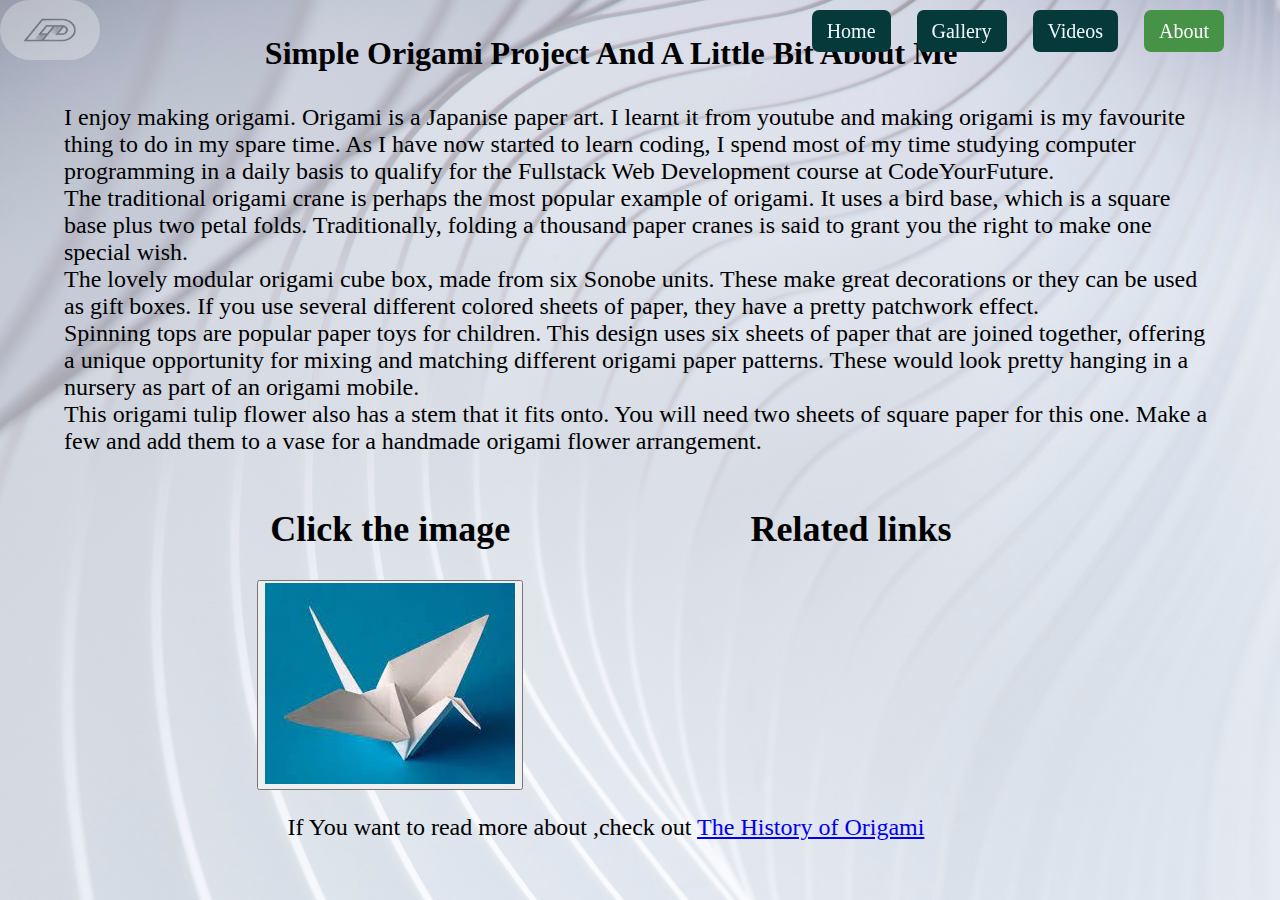
==== about.html @ a38ca608 "added webpages" ====
<!DOCTYPE html>
<html lang="en">
<head>
    <meta charset="UTF-8">
    <meta http-equiv="X-UA-Compatible" content="IE=edge">
    <meta name="viewport" content="width=device-width, initial-scale=1.0">
    <link rel="stylesheet" href="style.css"/>
    <title>About</title>
</head>
<body>
    <header class="c-site-header">
      <img class="logo" src="./image/download(1).png" />
      <nav class="topnav" aria-label="Main Site Links.">
        <a class="active nav-link" href="index.html">Home</a>
        <a class="nav-link" href="gallery.html">Gallery</a>
        <a class="nav-link" href="videos.html">Videos</a>
        <a id="onlink" class="nav-link" href="about.html">About</a>
      </nav>
    </header>

    <section id="about" class="about">
        <article>
          <h2>Simple Origami Project And A Little Bit About Me</h2>
          <p>
            I enjoy making origami. Origami is a Japanise paper art. I learnt it
            from youtube and making origami is my favourite thing to do in my
            spare time. As I have now started to learn coding, I spend most of
            my time studying computer programming in a daily basis to qualify
            for the Fullstack Web Development course at CodeYourFuture.
            <br />
            The traditional origami crane is perhaps the most popular example of
            origami. It uses a bird base, which is a square base plus two petal
            folds. Traditionally, folding a thousand paper cranes is said to
            grant you the right to make one special wish.<br />
            The lovely modular origami cube box, made from six Sonobe units.
            These make great decorations or they can be used as gift boxes. If
            you use several different colored sheets of paper, they have a
            pretty patchwork effect.<br />
            Spinning tops are popular paper toys for children. This design uses
            six sheets of paper that are joined together, offering a unique
            opportunity for mixing and matching different origami paper
            patterns. These would look pretty hanging in a nursery as part of an
            origami mobile.<br />
            This origami tulip flower also has a stem that it fits onto. You
            will need two sheets of square paper for this one. Make a few and
            add them to a vase for a handmade origami flower arrangement.
          </p>
        </article>
      </section>
       
    </main>

    <footer class="c-site-footer">
      <div class="cyf-b">
        <div class="clickable_image">
          <h2>Click the image</h2>
          <button id="image">
            <img
              id="img"
              src="[data-uri]"
              alt="Origami"
            />
          </button>
        </div>

        <div>
          <h2>Related links</h2>
          <ul id="list"></ul>
        </div>
        
         
      </div>
      <div>
        <p>
        If You want to read more about ,check out
        <a
          id="tribute-link"
          href="https://origami.guide/history-of-origami/"
          target="_blank"
          aria-label="Main Site Links"
          >The History of Origami</a
        >
      </p>
      </div>

      
    </footer>
    <script src="script.js"></script>
    
</body>
</html>
---- style.css ----
html,
body {
  box-sizing: border-box;
  width: 100vw;
  overflow-x: hidden;
  margin: 0;
  background: url(./image/jean-philippe-delberghe-75xPHEQBmvA-unsplash.jpg);
  background-size: cover;
}

.c-site-header {
  display: flex;
  width: 100%;
  justify-content: space-between;
  position: fixed;
  align-items: center;
  /* background-color: aqua; */
}
.logo {
  width: 100px;
  height: 60px;
  border-radius: 30px;
  opacity: 0.3;
}
.logo:hover {
  opacity: 1;
}

/* Style the links inside the navigation bar */
.topnav {
  color: darkblue;
  padding: 14px 16px;
  font-size: 1.5rem;
  margin-right: 20px;
}
.nav-link {
  text-decoration: none;
  margin-right: 20px;
  padding: 10px 15px;
  background-color: rgb(6, 58, 58);
  color: aliceblue;
  border-radius: 7px;
  font-size: 1.25rem;
}
/* Change the color of links on hover */
.nav-link:hover {
  background-color: #469246;
  color: white; 
}
#onlink {
  background-color: #469246;
  color: white; 
}
/* *{
  margin: 0;
  padding: 0;
} */
.homepage-wrapper,
.videos-wrapper,
.about {
  /* scroll-margin-top: 65px; */
  margin-top: 7rem;
  width: 90%;
}
.homepage-wrapper {
  margin: 5rem auto;
}

.text-box {
  font-size: 7rem;
  font-family: "Lobster", cursive;
  position: absolute;
  top: 50%;
  left: 50%;
  transform: translate(-50%, -50%);
  color: yellow;
  text-align: center;
  font-weight: bolder;
  /* margin-bottom: 2rem; */
}
.text-box span {
  display: inline-block;
  font-weight: bolder;
  animation: mover 6s linear infinite;
}
@keyframes mover {
  0% {
    text-shadow: 0 0 30px rgba(0, 0, 0, 0);
  }
  50% {
    text-shadow: 0 0 30px rgba(0, 0, 0, 0.3);
    transform: translateY(30px);
  }
  100% {
    text-shadow: 10px 10px 20px red;
  }
}
.text-box span:nth-child(1) {
  animation-delay: 0.5s;
}
.text-box span:nth-child(2) {
  animation-delay: 1s;
}
.text-box span:nth-child(3) {
  animation-delay: 1.5s;
}
.text-box span:nth-child(4) {
  animation-delay: 2s;
}
.text-box span:nth-child(5) {
  animation-delay: 2.5s;
}
.text-box span:nth-child(6) {
  animation-delay: 3s;
}
.text-box span:nth-child(7) {
  animation-delay: 3.5s;
}
.carousel_container {
  width: 100%;
  margin: auto;
  text-align: center;
}
.carousel_header {
  font-size: 2rem;
  margin-bottom: 1rem;
}
.carousel {
  width: 60%;
  height: 570px;
  border-radius: 5%;
}
.symbol {
  width: 60px;
  height: 60px;
}

/*  */

.img-div {
  width: 100%;
  text-align: center;
}
/* .img {
  width: 350px;
  height: 250px;
  border-radius: 15%;
} */
.text-wrapper {
  width: 100%;
  margin: auto;
  margin-bottom: 2rem;
}
.text-wrapper h2 {
  text-align: center;
  color: green;
}
.text-wrapper p {
  text-decoration: none;
  font-size: 1.5rem;
}
.img-div h1,
.about h2,
.videos-wrapper h2,
.text-wrapper h2,
.gallery-wrapper h2 {
  margin-bottom: 1rem;
  font-size: 2rem;
  color: black;
}
.gallery h2 {
  font-size: 2rem;
  text-align: center;
  margin-bottom: 1.5rem;
}

.gallery-wrapper,
.videos-wrapper {
  display: flex;
  flex-wrap: wrap;
  justify-content: space-evenly;
  align-items: center;
  margin: auto;
  width: 95%;
}
.image_container {
  width: 28%;
  margin-bottom: 1rem;
}
.image_container img {
  width: 100%;
  height: 250px;
  text-align: center;
}
.image_container p {
  font-size: 1.5rem;
  text-align: center;
  color: black;
}
.gallery-wrapper h2 {
  margin-top: -1rem;
  color: green;
}

/* .image {
  height: 250px;
  width: 350px;
  margin-bottom: 20px;
  border-radius: 15%;
} */
.videos-wrapper h2,
.about h2 {
  text-align: center;
  width: 95%;
  /* background-color: black; */
  padding: 0.5rem 0 0.5rem 0;
  /* margin: 1rem; */
}
.videos-wrapper p {
  font-size: 1.5rem;
  text-align: center;
}

.video {
  margin-bottom: 20px;
  border-radius: 5%;
}
.about {
  margin: auto;
}
/*   */
.about p {
  /* color: blue; */
  font-size: 1.5rem;
}
.shopping-cart {
  display: flex;
  justify-content: space-between;
  background-color: lightgray;
  width: 80%;
  margin: auto;
}
.store {
  width: 100%;
  margin-bottom: 1rem;
  text-align: center;
  font-size: 2rem;
}
.shopping-cart div {
  width: 100%;
  margin: 0 auto;
  text-align: center;
}
.cart {
  background-color: lightslategray;
}
.shopping-cart h2 {
  width: 100%;
}
.shopping-cart ol {
  font-size: 1.25rem;
  width: 150px;
}
.shopping-cart button {
  background-color: green;
  color: white;
  padding: 10px 5px;
  border-radius: 5px;
  font-size: 1.25rem;
}
.cyf-b {
  display: flex;
  /* justify-content: space-between; */
  justify-content: space-evenly;
  width: 80%;
  

  /*   */
}
.clickable_image {
  margin: auto;
  text-align: center;
  border: none;
}
.c-site-footer {
  width: 90%;
  text-align: center;
  font-size: 1.5rem;
  margin-top: 20px;
  padding-left: 30px;
}
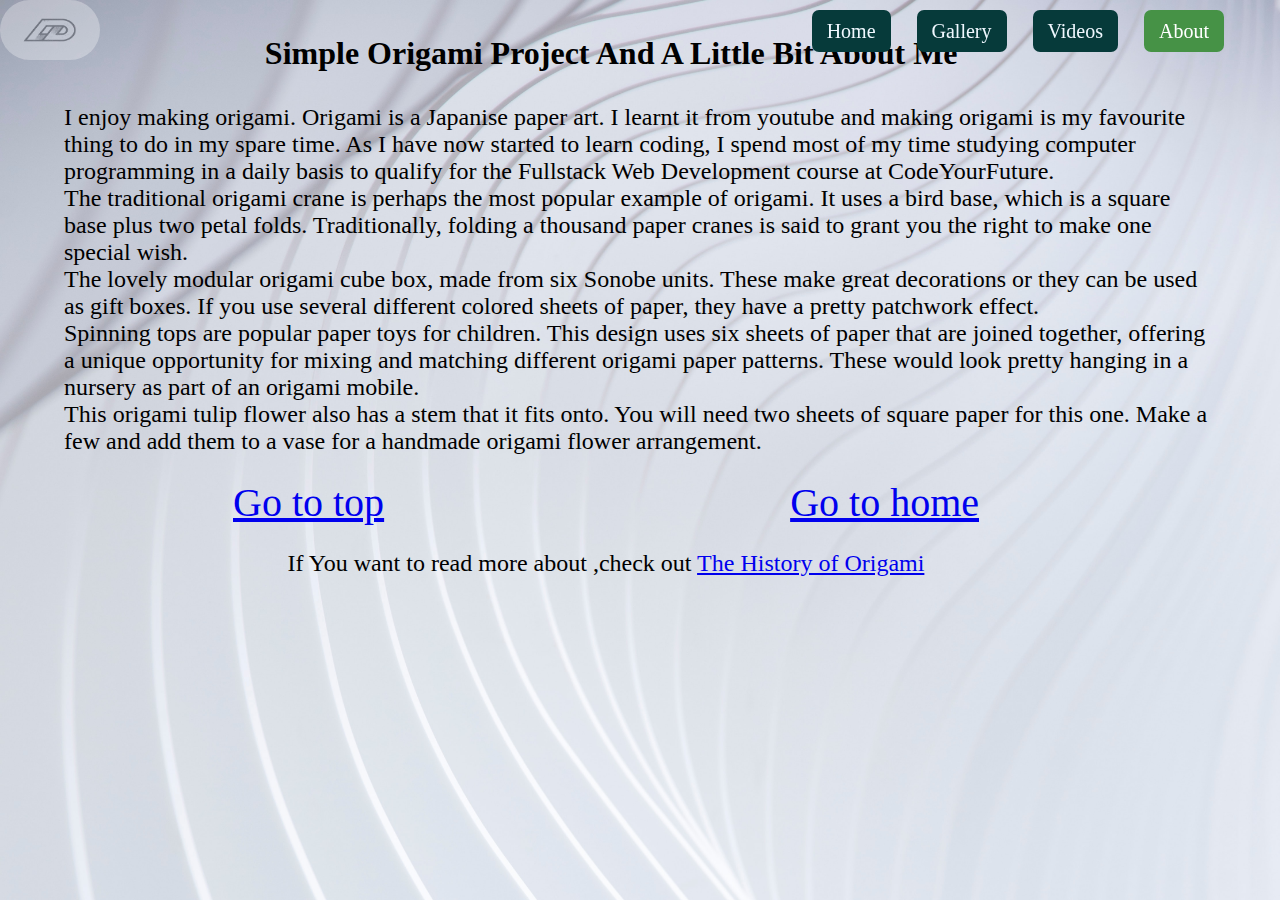
==== commit a02ef4ba: "added some feature" ====
--- a/about.html
+++ b/about.html
@@ -51,24 +51,9 @@
     </main>
 
     <footer class="c-site-footer">
-      <div class="cyf-b">
-        <div class="clickable_image">
-          <h2>Click the image</h2>
-          <button id="image">
-            <img
-              id="img"
-              src="[data-uri]"
-              alt="Origami"
-            />
-          </button>
-        </div>
-
-        <div>
-          <h2>Related links</h2>
-          <ul id="list"></ul>
-        </div>
-        
-         
+      <div class="go">
+        <a href="#top">Go to top</a>
+        <a href="index.html">Go to home</a>
       </div>
       <div>
         <p>
--- a/style.css
+++ b/style.css
@@ -268,6 +268,14 @@
   border-radius: 5px;
   font-size: 1.25rem;
 }
+.go {
+  display: flex;
+  align-items: center;
+  justify-content: space-around;
+  /* margin-left: 40%; */
+  font-size: 2.5rem;
+   
+}
 .cyf-b {
   display: flex;
   /* justify-content: space-between; */
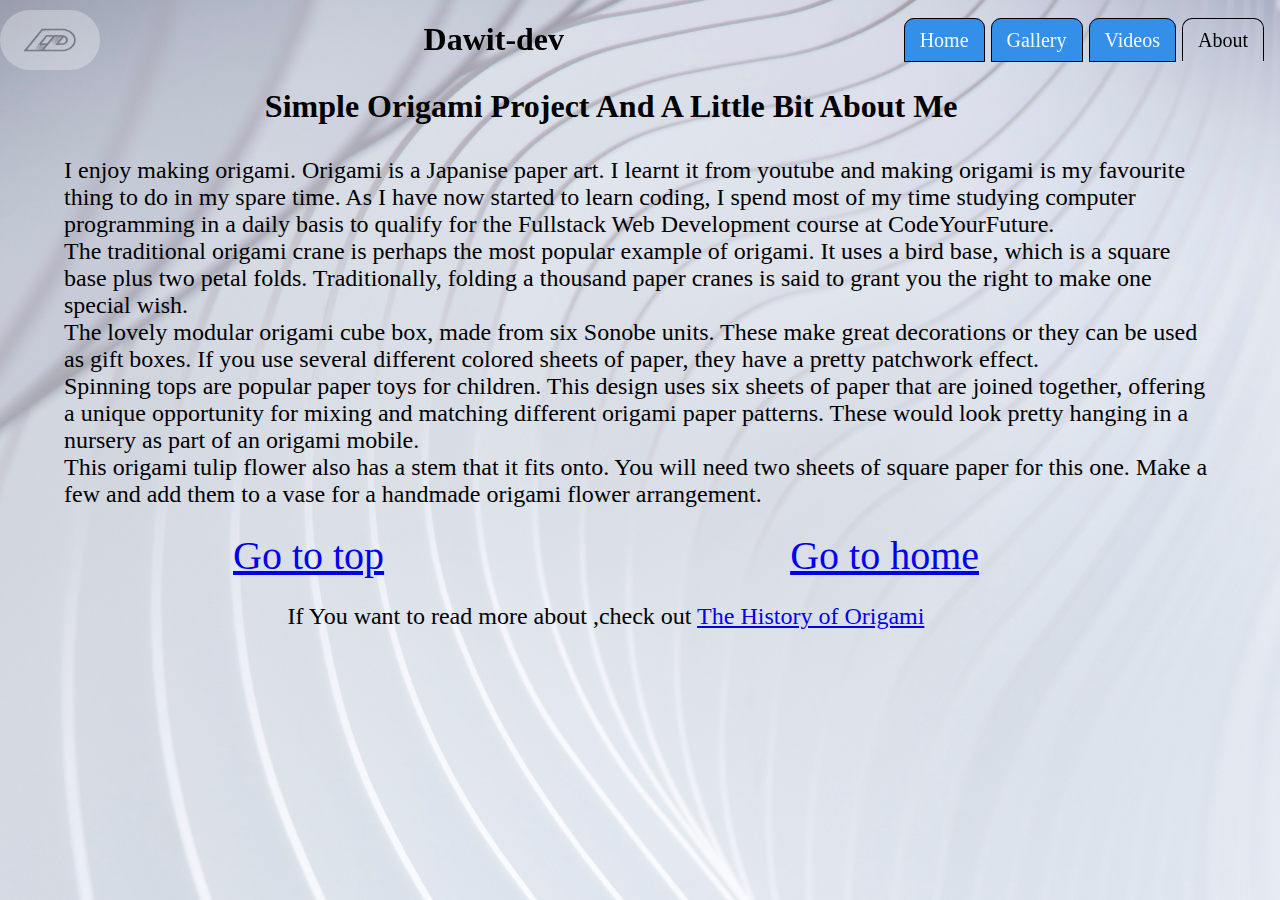
==== commit c36a696a: "added some features" ====
--- a/about.html
+++ b/about.html
@@ -10,6 +10,7 @@
 <body>
     <header class="c-site-header">
       <img class="logo" src="./image/download(1).png" />
+      <h1>Dawit-dev</h1>
       <nav class="topnav" aria-label="Main Site Links.">
         <a class="active nav-link" href="index.html">Home</a>
         <a class="nav-link" href="gallery.html">Gallery</a>
--- a/style.css
+++ b/style.css
@@ -31,25 +31,43 @@
   color: darkblue;
   padding: 14px 16px;
   font-size: 1.5rem;
-  margin-right: 20px;
+  /* margin-right: 20px; */
+  
 }
 .nav-link {
   text-decoration: none;
-  margin-right: 20px;
+  /* margin-right: 20px; */
   padding: 10px 15px;
-  background-color: rgb(6, 58, 58);
+  background-color: rgb(52, 143, 233);
   color: aliceblue;
-  border-radius: 7px;
+  /* border-radius: 7px; */
+  -webkit-border-top-right-radius: 10px;
+  -webkit-border-top-left-radius: 10px;
+  -moz-border-radius-top-left: 10px;
+  -moz-border-radius-top-right: 10px;
   font-size: 1.25rem;
+  border: 1px solid black;
 }
 /* Change the color of links on hover */
 .nav-link:hover {
-  background-color: #469246;
+  /* background-color: rgb(52, 143, 233); */
+  color: black; 
+  background: #96e0e9;
+  -moz-transition: background-color 200ms ease-in;
+  -webkit-transition: background-color 200ms ease-in;
+  -ms-transition: background-color 200mx ease-in;
+  -o-transition: background-color 200ms ease-in;
+  transition: background-color 200ms ease-in;
+  
+}
+#onlink {
+  /* background-color: rgb(52, 143, 233);
   color: white; 
-}
-#onlink {
-  background-color: #469246;
-  color: white; 
+  border-bottom: none; */
+  background: none;
+  color: #000000;
+  border-bottom: 1px solid #ffffff;
+  border-bottom: none;
 }
 /* *{
   margin: 0;
@@ -172,6 +190,7 @@
   font-size: 2rem;
   text-align: center;
   margin-bottom: 1.5rem;
+  margin-top: 5rem;
 }
 
 .gallery-wrapper,
@@ -214,7 +233,7 @@
   width: 95%;
   /* background-color: black; */
   padding: 0.5rem 0 0.5rem 0;
-  /* margin: 1rem; */
+  margin-top: 5rem;
 }
 .videos-wrapper p {
   font-size: 1.5rem;
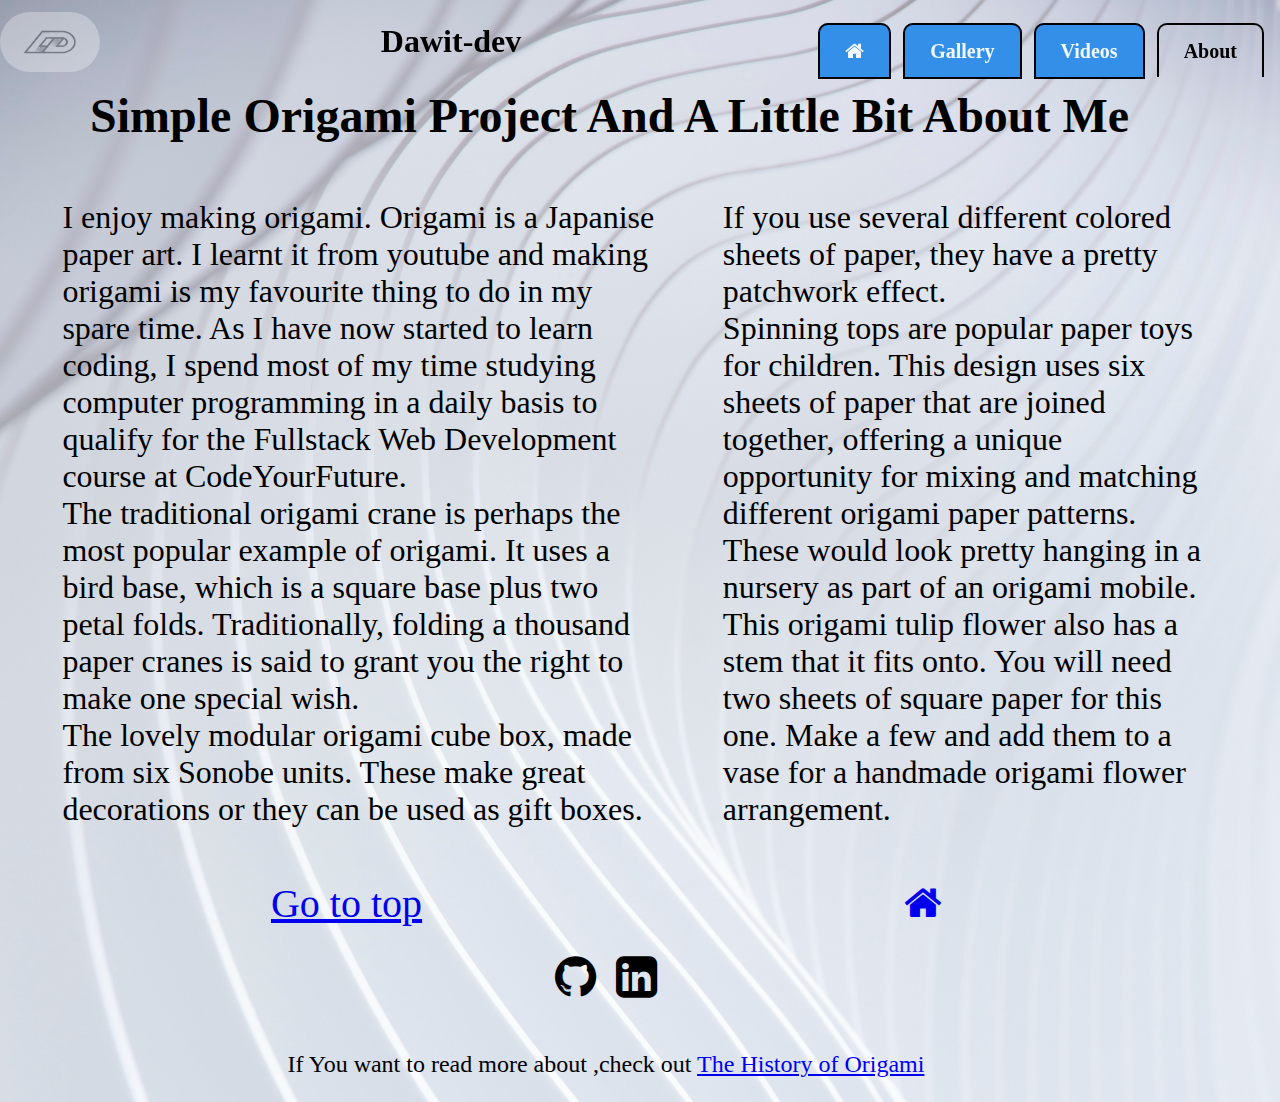
==== commit e9da3a65: "added some features" ====
--- a/about.html
+++ b/about.html
@@ -5,6 +5,8 @@
     <meta http-equiv="X-UA-Compatible" content="IE=edge">
     <meta name="viewport" content="width=device-width, initial-scale=1.0">
     <link rel="stylesheet" href="style.css"/>
+    <link rel="stylesheet" href="https://cdnjs.cloudflare.com/ajax/libs/font-awesome/4.7.0/css/font-awesome.min.css">
+
     <title>About</title>
 </head>
 <body>
@@ -12,7 +14,7 @@
       <img class="logo" src="./image/download(1).png" />
       <h1>Dawit-dev</h1>
       <nav class="topnav" aria-label="Main Site Links.">
-        <a class="active nav-link" href="index.html">Home</a>
+        <a class="active nav-link" href="index.html"><i class="fa fa-home"></i></a>
         <a class="nav-link" href="gallery.html">Gallery</a>
         <a class="nav-link" href="videos.html">Videos</a>
         <a id="onlink" class="nav-link" href="about.html">About</a>
@@ -22,30 +24,35 @@
     <section id="about" class="about">
         <article>
           <h2>Simple Origami Project And A Little Bit About Me</h2>
-          <p>
-            I enjoy making origami. Origami is a Japanise paper art. I learnt it
-            from youtube and making origami is my favourite thing to do in my
-            spare time. As I have now started to learn coding, I spend most of
-            my time studying computer programming in a daily basis to qualify
-            for the Fullstack Web Development course at CodeYourFuture.
-            <br />
-            The traditional origami crane is perhaps the most popular example of
-            origami. It uses a bird base, which is a square base plus two petal
-            folds. Traditionally, folding a thousand paper cranes is said to
-            grant you the right to make one special wish.<br />
-            The lovely modular origami cube box, made from six Sonobe units.
-            These make great decorations or they can be used as gift boxes. If
-            you use several different colored sheets of paper, they have a
-            pretty patchwork effect.<br />
-            Spinning tops are popular paper toys for children. This design uses
-            six sheets of paper that are joined together, offering a unique
-            opportunity for mixing and matching different origami paper
-            patterns. These would look pretty hanging in a nursery as part of an
-            origami mobile.<br />
-            This origami tulip flower also has a stem that it fits onto. You
-            will need two sheets of square paper for this one. Make a few and
-            add them to a vase for a handmade origami flower arrangement.
-          </p>
+          <div class="paragraph">
+          <div class="paragraph-1">
+            <p>
+              I enjoy making origami. Origami is a Japanise paper art. I learnt it
+              from youtube and making origami is my favourite thing to do in my
+              spare time. As I have now started to learn coding, I spend most of
+              my time studying computer programming in a daily basis to qualify
+              for the Fullstack Web Development course at CodeYourFuture.
+              <br />
+              The traditional origami crane is perhaps the most popular example of
+              origami. It uses a bird base, which is a square base plus two petal
+              folds. Traditionally, folding a thousand paper cranes is said to
+              grant you the right to make one special wish.<br />
+              The lovely modular origami cube box, made from six Sonobe units.
+              These make great decorations or they can be used as gift boxes.
+            </p>
+          </div>
+          <div class="paragraph-2">
+            <p>If you use several different colored sheets of paper, they have a
+              pretty patchwork effect.<br />Spinning tops are popular paper toys for children. This design uses
+              six sheets of paper that are joined together, offering a unique
+              opportunity for mixing and matching different origami paper
+              patterns. These would look pretty hanging in a nursery as part of an
+              origami mobile.<br />
+              This origami tulip flower also has a stem that it fits onto. You
+              will need two sheets of square paper for this one. Make a few and
+              add them to a vase for a handmade origami flower arrangement.</p>
+          </div>
+        </div>
         </article>
       </section>
        
@@ -54,7 +61,15 @@
     <footer class="c-site-footer">
       <div class="go">
         <a href="#top">Go to top</a>
-        <a href="index.html">Go to home</a>
+        <a href="index.html"><i class="fa fa-home"></i></a>
+      </div>
+      <div class="footer">
+        <div>
+          <i class="fa fa-github" style="font-size: 48px"></i>
+        </div>
+        <div>
+          <i class="fa fa-linkedin-square" style="font-size: 48px"></i>
+        </div>
       </div>
       <div>
         <p>
--- a/style.css
+++ b/style.css
@@ -22,22 +22,27 @@
   border-radius: 30px;
   opacity: 0.3;
 }
+/* .logo:hover {
+  opacity: 1;
+} */
 .logo:hover {
-  opacity: 1;
+  opacity: 1.0;
+  box-shadow: 10px 10px 18px rgb(230, 4, 4);
 }
 
 /* Style the links inside the navigation bar */
 .topnav {
   color: darkblue;
   padding: 14px 16px;
-  font-size: 1.5rem;
+  
+  font-size: 3rem;
   /* margin-right: 20px; */
   
 }
 .nav-link {
   text-decoration: none;
-  /* margin-right: 20px; */
-  padding: 10px 15px;
+  /* margin-right: 10px; */
+  padding: 15px 25px;
   background-color: rgb(52, 143, 233);
   color: aliceblue;
   /* border-radius: 7px; */
@@ -45,8 +50,11 @@
   -webkit-border-top-left-radius: 10px;
   -moz-border-radius-top-left: 10px;
   -moz-border-radius-top-right: 10px;
-  font-size: 1.25rem;
-  border: 1px solid black;
+  border: 2px solid black;
+  width: 75px;
+  font-weight: bold;
+  font-size: 20px;
+  transition: all 0.3s ease;
 }
 /* Change the color of links on hover */
 .nav-link:hover {
@@ -58,6 +66,8 @@
   -ms-transition: background-color 200mx ease-in;
   -o-transition: background-color 200ms ease-in;
   transition: background-color 200ms ease-in;
+  box-shadow: 5px 10px 18px red inset;
+   padding: 25px 15px 10px 15px;
   
 }
 #onlink {
@@ -144,8 +154,8 @@
   margin-bottom: 1rem;
 }
 .carousel {
-  width: 60%;
-  height: 570px;
+  width: 40%;
+  height: 700px;
   border-radius: 5%;
 }
 .symbol {
@@ -175,7 +185,19 @@
 }
 .text-wrapper p {
   text-decoration: none;
-  font-size: 1.5rem;
+  font-size: 2.5rem;
+}
+.paragraph {
+  display: flex;
+  justify-content: space-around;
+  margin: auto;
+  width: 95%;
+  gap: 60px;
+} 
+.paragraph-1:hover,
+.paragraph-2:hover {
+  box-shadow: 5px 10px 18px rgb(30, 29, 29);
+  border-radius: 15px;
 }
 .img-div h1,
 .about h2,
@@ -219,6 +241,10 @@
 .gallery-wrapper h2 {
   margin-top: -1rem;
   color: green;
+}
+.image_container:hover {
+  box-shadow: 5px 10px 18px red;
+  border-radius: 15px;
 }
 
 /* .image {
@@ -244,13 +270,23 @@
   margin-bottom: 20px;
   border-radius: 5%;
 }
+.video_container:hover {
+  box-shadow: 5px 10px 18px red;
+  border-radius: 15px;
+}
 .about {
   margin: auto;
+  width: 95%;
+}
+.about h2 {
+  text-align: center;
+  font-size: 3rem;
+  width: 95%;
 }
 /*   */
 .about p {
   /* color: blue; */
-  font-size: 1.5rem;
+  font-size: 2rem;
 }
 .shopping-cart {
   display: flex;
@@ -316,4 +352,16 @@
   margin-top: 20px;
   padding-left: 30px;
 }
+.footer {
+  display: flex;
+  align-items: center;
+  justify-content: center;
+  width: 100%;
+  height: 100px;
+  /* background-color: aquamarine; */
+}
+.fa-github {
+  margin-right: 20px;
+}
  
+ 
